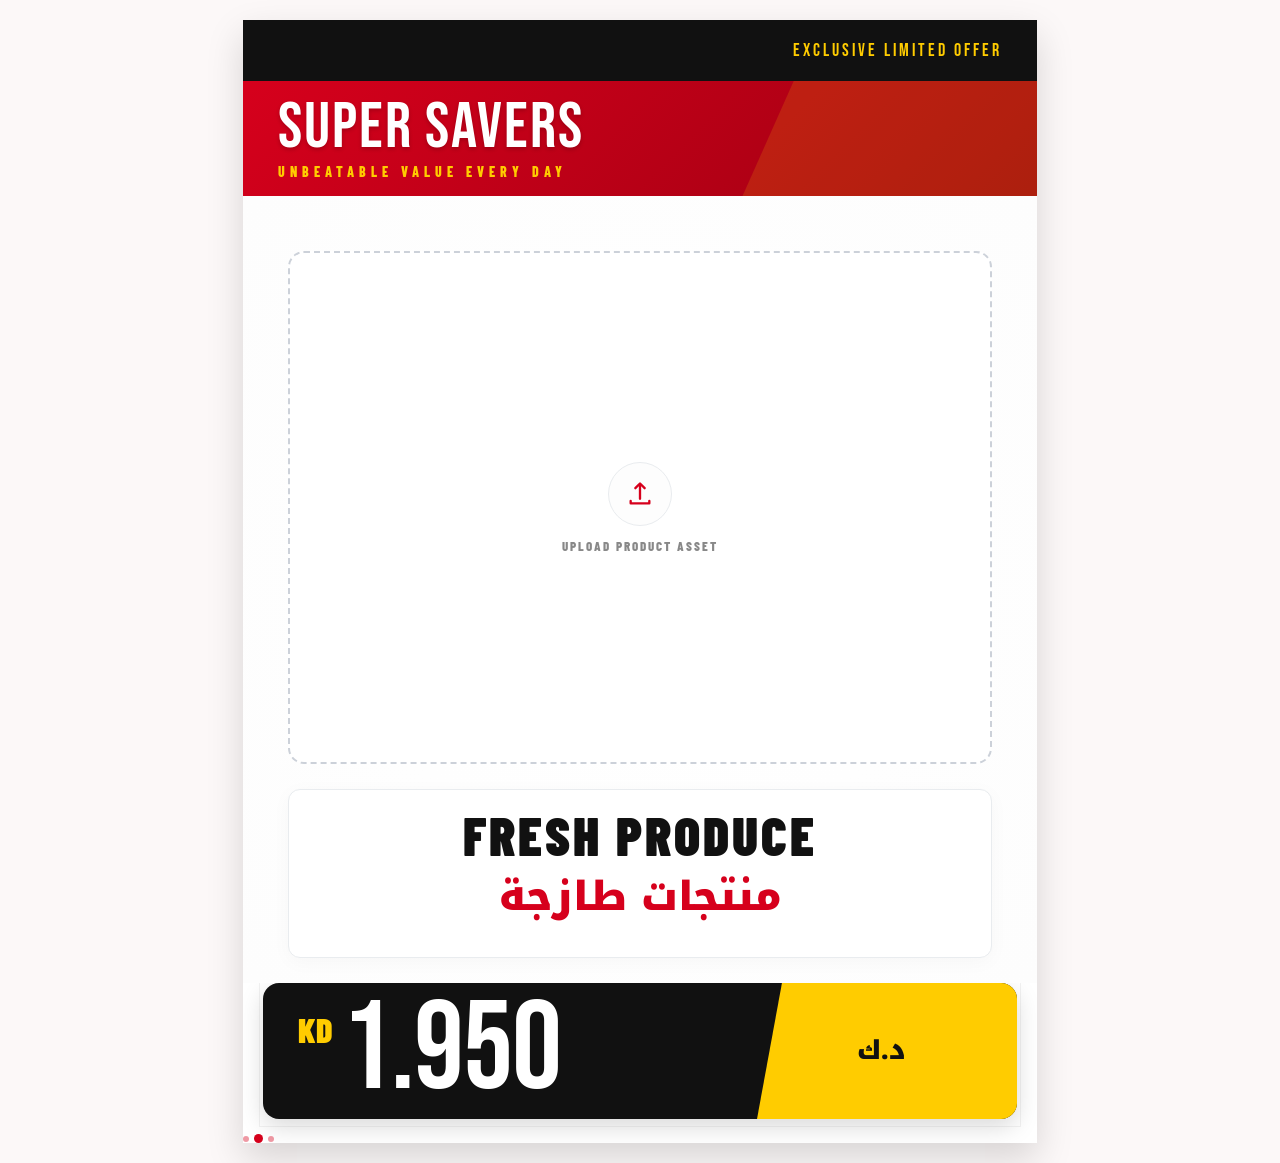
==== index.html @ 30c0bb9d "Add files via upload" ====
<!DOCTYPE html>
<html lang="en">
<head>
<meta charset="UTF-8">
<meta name="viewport" content="width=device-width, initial-scale=1.0">
<title>Poster 1 – Single Price | Mango Poster Premium</title>
<link rel="preconnect" href="https://fonts.googleapis.com">
<link href="https://fonts.googleapis.com/css2?family=Bebas+Neue&family=Barlow+Condensed:wght@400;700;800;900&family=Noto+Kufi+Arabic:wght@400;700;900&display=swap" rel="stylesheet">
<link rel="stylesheet" href="css/base.css">
<style>
/* ── Design Token Architecture ── */
:root {
    --red: #d6001c;
    --red-dark: #9e0011;
    --yellow: #ffcc00;
    --black: #111111;
    --gray-bg: #fdfdfd;
    --gray-border: #e9ecef;
}

* {
    margin: 0;
    padding: 0;
    box-sizing: border-box;
}

body {
    font-family: 'Barlow Condensed', sans-serif;
    background: #fcf8f8;
    display: flex;
    justify-content: center;
    align-items: flex-start;
    padding: 20px;
}

/* ── Premium Canvas Layout (A4 Ratio) ── */
.a4-page {
    width: 794px;
    height: 1123px;
    background: #ffffff;
    position: relative;
    overflow: hidden;
    display: flex;
    flex-direction: column;
    box-shadow: 0 15px 35px rgba(0,0,0,0.15);
}

/* Background Structural Frames */
.bg-frame-layer {
    position: absolute;
    inset: 16px;
    border: 1px solid rgba(0, 0, 0, 0.05);
    pointer-events: none;
    z-index: 1;
}

/* ── Header Band ── */
.header-band {
    background: var(--black);
    width: 100%;
    display: flex;
    align-items: center;
    justify-content: space-between;
    padding: 20px 35px;
    flex-shrink: 0;
    position: relative;
    z-index: 10;
}

.logo-wrap {
    display: flex;
    align-items: center;
}

.logo-img {
    height: 42px;
    width: auto;
    filter: drop-shadow(0 2px 4px rgba(0,0,0,0.15));
}

.brand-tag {
    font-family: 'Bebas Neue', sans-serif;
    font-size: 18px;
    color: var(--yellow);
    letter-spacing: 3px;
    white-space: nowrap;
}

/* ── Hero Promotion Segment ── */
.hero-section {
    background: linear-gradient(135deg, var(--red) 0%, var(--red-dark) 100%);
    width: 100%;
    flex-shrink: 0;
    position: relative;
    display: flex;
    flex-direction: column;
    justify-content: center;
    padding: 0 35px;
    height: 115px;
    overflow: hidden;
    z-index: 5;
    box-shadow: 0 4px 15px rgba(0,0,0,0.1);
}

.hero-section::before {
    content: '';
    position: absolute;
    right: -50px;
    top: -20px;
    width: 320px;
    height: 160px;
    background: var(--yellow);
    transform: skewX(-24deg);
    opacity: 0.15;
}

.hero-title {
    font-family: 'Bebas Neue', sans-serif;
    font-size: 65px;
    color: #ffffff;
    letter-spacing: 2px;
    line-height: 0.95;
    outline: none;
    text-shadow: 0 2px 4px rgba(0,0,0,0.2);
}

.hero-subtitle {
    font-size: 14px;
    font-weight: 800;
    letter-spacing: 5px;
    color: var(--yellow);
    text-transform: uppercase;
    outline: none;
    margin-top: 4px;
}

/* ── Main Dynamic Display Content ── */
.main-content {
    flex: 1;
    display: flex;
    flex-direction: column;
    align-items: center;
    justify-content: space-between;
    padding: 30px 45px 25px;
    min-height: 0;
    z-index: 5;
    background: radial-gradient(circle at center, #ffffff 0%, var(--gray-bg) 100%);
}

/* Product Identity Block */
.product-names {
    width: 100%;
    text-align: center;
    flex-shrink: 0;
    position: relative;
    padding: 15px 20px;
    background: #ffffff;
    border-radius: 12px;
    box-shadow: 0 4px 20px rgba(0,0,0,0.03);
    border: 1px solid var(--gray-border);
}

/* Typography Controls Overlays */
.font-size-control {
    display: none;
    align-items: center;
    gap: 8px;
    position: absolute;
    right: 15px;
    top: 50%;
    transform: translateY(-50%);
    background: rgba(255, 255, 255, 0.98);
    border: 1px solid #ccc;
    border-radius: 8px;
    padding: 8px;
    z-index: 20;
    box-shadow: 0 4px 15px rgba(0,0,0,0.15);
    flex-direction: column;
}

.product-names:hover .font-size-control {
    display: flex;
}

.fsc-row {
    display: flex;
    align-items: center;
    gap: 6px;
}

.fsc-label {
    font-size: 10px;
    font-weight: 800;
    color: #777;
    width: 20px;
}

.fsc-btn {
    width: 24px;
    height: 24px;
    border: 1px solid #bbb;
    background: #fff;
    border-radius: 4px;
    cursor: pointer;
    font-size: 14px;
    font-weight: 700;
    display: flex;
    align-items: center;
    justify-content: center;
}

.fsc-btn:hover {
    background: var(--red);
    color: #fff;
    border-color: var(--red);
}

.fsc-val {
    font-size: 11px;
    font-weight: 700;
    color: #444;
    min-width: 32px;
    text-align: center;
}

.translate-status {
    font-size: 11px;
    color: #888;
    margin-top: 6px;
    min-height: 15px;
    letter-spacing: 1px;
}

.product-en {
    font-size: 54px;
    font-weight: 900;
    color: var(--black);
    text-transform: uppercase;
    letter-spacing: 3px;
    outline: none;
    line-height: 1.1;
}

.product-ar {
    font-family: 'Noto Kufi Arabic', sans-serif;
    font-size: 40px;
    font-weight: 900;
    color: var(--red);
    direction: rtl;
    line-height: 1.2;
    outline: none;
    margin-top: 8px;
}

/* Image Graphic Presentation Frame */
.image-zone {
    width: 100%;
    flex: 1;
    min-height: 0;
    position: relative;
    display: flex;
    align-items: center;
    justify-content: center;
    margin: 25px 0;
}

.image-inner {
    width: 100%;
    height: 100%;
    position: relative;
    display: flex;
    align-items: center;
    justify-content: center;
    background: #ffffff;
    border: 2px dashed #ccd1d9;
    border-radius: 16px;
    overflow: hidden;
    min-width: 150px;
    min-height: 120px;
    transition: border-color 0.2s ease;
}

.image-inner:hover {
    border-color: var(--red);
}

/* Image Manipulation Interfaces */
.img-size-controls {
    display: none;
    position: absolute;
    top: 15px;
    right: 15px;
    z-index: 20;
    background: rgba(255, 255, 255, 0.96);
    border: 1px solid #ddd;
    border-radius: 8px;
    padding: 8px;
    box-shadow: 0 4px 15px rgba(0,0,0,0.1);
    flex-direction: column;
    gap: 6px;
    align-items: center;
}

.img-size-controls.visible {
    display: flex;
}

.img-size-label {
    font-size: 10px;
    font-weight: 800;
    color: #666;
    letter-spacing: 1px;
}

.img-size-row {
    display: flex;
    align-items: center;
    gap: 6px;
}

.img-size-btn {
    width: 24px;
    height: 24px;
    border: 1px solid #ccc;
    background: #fff;
    border-radius: 4px;
    cursor: pointer;
    font-size: 14px;
    font-weight: 700;
    display: flex;
    align-items: center;
    justify-content: center;
}

.img-size-btn:hover {
    background: var(--black);
    color: #fff;
    border-color: var(--black);
}

.img-size-val {
    font-size: 11px;
    font-weight: 700;
    min-width: 36px;
    text-align: center;
}

.img-resize-handle {
    position: absolute;
    bottom: 0;
    right: 0;
    width: 28px;
    height: 28px;
    cursor: se-resize;
    z-index: 20;
    display: none;
}

.img-resize-handle::after {
    content: '';
    position: absolute;
    bottom: 6px;
    right: 6px;
    width: 12px;
    height: 12px;
    border-right: 3px solid var(--black);
    border-bottom: 3px solid var(--black);
}

/* Asset Upload Layout */
.upload-zone {
    display: flex;
    flex-direction: column;
    align-items: center;
    gap: 12px;
    cursor: pointer;
    padding: 40px;
}

.upload-icon {
    width: 64px;
    height: 64px;
    border-radius: 50%;
    background: var(--gray-bg);
    border: 1px solid var(--gray-border);
    display: flex;
    align-items: center;
    justify-content: center;
    transition: transform 0.2s ease;
}

.upload-zone:hover .upload-icon {
    transform: scale(1.05);
    background: #fff0f1;
    border-color: #ffccd0;
}

.upload-icon svg {
    width: 28px;
    height: 28px;
    fill: var(--red);
}

.upload-btn-lbl {
    font-size: 13px;
    font-weight: 800;
    letter-spacing: 2px;
    color: #888;
    text-transform: uppercase;
}

#file-input { display: none; }
#product-preview {
    max-width: 100%;
    max-height: 100%;
    width: 100%;
    height: 100%;
    object-fit: contain;
    display: none;
    cursor: pointer;
}

/* ── Retail Pricing Architecture ── */
.price-section {
    width: 100%;
    flex-shrink: 0;
    position: relative;
    padding: 0 20px;
    margin-bottom: 15px;
}

.price-band {
    background: var(--black);
    width: 100%;
    border-radius: 16px;
    display: flex;
    align-items: stretch;
    overflow: hidden;
    box-shadow: 0 8px 25px rgba(0,0,0,0.15);
}

.price-left {
    flex: 1;
    display: flex;
    align-items: center;
    justify-content: flex-start;
    padding: 15px 35px;
}

.price-right {
    background: var(--yellow);
    padding: 15px 40px;
    display: flex;
    align-items: center;
    justify-content: center;
    clip-path: polygon(25px 0, 100% 0, 100% 100%, 0 100%);
    flex-shrink: 0;
    min-width: 260px;
}

.price-en-wrap {
    display: flex;
    align-items: flex-start;
    gap: 10px;
}

.currency-en {
    font-size: 34px;
    font-weight: 900;
    color: var(--yellow);
    line-height: 1.2;
    margin-top: 12px;
    outline: none;
}

.price-main-en {
    font-family: 'Bebas Neue', sans-serif;
    font-size: 125px;
    color: #ffffff;
    line-height: 0.85;
    letter-spacing: -1px;
    outline: none;
}

.price-ar-wrap {
    display: flex;
    align-items: center;
    gap: 12px;
    direction: rtl;
}

.price-main-ar {
    font-family: 'Bebas Neue', sans-serif;
    font-size: 68px;
    color: var(--black);
    line-height: 1;
    outline: none;
}

.currency-ar {
    font-family: 'Noto Kufi Arabic', sans-serif;
    font-size: 26px;
    font-weight: 900;
    color: var(--black);
    outline: none;
}

/* ── Footer Metadata ── */
.footer-stripe {
    width: 100%;
    background: #ffffff;
    border-top: 1px solid var(--gray-border);
    display: flex;
    align-items: center;
    justify-content: space-between;
    padding: 15px 35px;
    flex-shrink: 0;
    z-index: 10;
}

.footer-text {
    font-size: 12px;
    font-weight: 800;
    letter-spacing: 2px;
    text-transform: uppercase;
    color: #666;
}

.footer-dots {
    display: flex;
    gap: 5px;
    align-items: center;
}

.footer-dots span {
    display: block;
    border-radius: 50%;
    background: var(--red);
}

.footer-dots span:nth-child(1) { width: 6px; height: 6px; opacity: 0.4; }
.footer-dots span:nth-child(2) { width: 9px; height: 9px; opacity: 1; }
.footer-dots span:nth-child(3) { width: 6px; height: 6px; opacity: 0.4; }

/* ── Print Media Optimization ── */
@page { size: A4; margin: 0; }
@media print {
    html, body {
        width: 210mm;
        height: 297mm;
        margin: 0 !important;
        padding: 0 !important;
        background: #fff !important;
    }
    body { display: block; min-height: auto; }
    .a4-page {
        width: 210mm !important;
        height: 297mm !important;
        margin: 0 !important;
        box-shadow: none !important;
        overflow: hidden;
    }
    .font-size-control, .img-size-controls, .img-resize-handle,
    .translate-status, .upload-zone { display: none !important; }
    [contenteditable]:focus { outline: none !important; }
}
</style>
</head>
<body>

<div class="a4-page" id="a4">
    <div class="bg-frame-layer"></div>

    <div class="header-band">
        <div class="logo-wrap">
            <img src="assets/logo.png" alt="Logo" class="logo-img" onerror="this.style.display='none'">
        </div>
        <span class="brand-tag">EXCLUSIVE LIMITED OFFER</span>
    </div>

    <div class="hero-section">
        <div class="hero-title" contenteditable="true" spellcheck="false">SUPER SAVERS</div>
        <div class="hero-subtitle" contenteditable="true" spellcheck="false">UNBEATABLE VALUE EVERY DAY</div>
    </div>

    <div class="main-content">
        

        <div class="image-zone">
            <div class="image-inner" id="image-inner">
                <div class="img-size-controls" id="img-size-controls">
                    <div class="img-size-label">IMAGE SCALE</div>
                    <div class="img-size-row">
                        <button class="img-size-btn" id="img-minus">−</button>
                        <span class="img-size-val" id="img-size-val">100%</span>
                        <button class="img-size-btn" id="img-plus">+</button>
                    </div>
                </div>
                <label class="upload-zone" for="file-input" id="upload-label">
                    <div class="upload-icon">
                        <svg viewBox="0 0 24 24"><path d="M12 2a1 1 0 0 1 .707.293l4 4a1 1 0 0 1-1.414 1.414L13 5.414V16a1 1 0 0 1-2 0V5.414L8.707 7.707A1 1 0 0 1 7.293 6.293l4-4A1 1 0 0 1 12 2zM4 17a1 1 0 0 1 1 1v1h14v-1a1 1 0 0 1 2 0v2a1 1 0 0 1-1 1H4a1 1 0 0 1-1-1v-2a1 1 0 0 1 1-1z"/></svg>
                    </div>
                    <span class="upload-btn-lbl">Upload Product Asset</span>
                </label>
                <input type="file" id="file-input" accept="image/*">
                <img id="product-preview" src="#" alt="Preview">
                <div class="img-resize-handle" id="img-resize-handle"></div>
            </div>
        </div>
<div class="product-names" id="product-names">
            <div class="font-size-control" id="fsc-panel">
                <div class="fsc-row">
                    <span class="fsc-label">EN</span>
                    <button class="fsc-btn" id="en-minus">−</button>
                    <span class="fsc-val" id="en-size-val">54px</span>
                    <button class="fsc-btn" id="en-plus">+</button>
                </div>
                <div class="fsc-row" style="margin-top: 5px;">
                    <span class="fsc-label">AR</span>
                    <button class="fsc-btn" id="ar-minus">−</button>
                    <span class="fsc-val" id="ar-size-val">40px</span>
                    <button class="fsc-btn" id="ar-plus">+</button>
                </div>
            </div>
            <div class="product-en" id="product-en" contenteditable="true" spellcheck="false">FRESH PRODUCE</div>
            <div class="product-ar" id="product-ar" contenteditable="true" spellcheck="false">منتجات طازجة</div>
            <div class="translate-status" id="translate-status"></div>
        </div>
    </div>

    <div class="price-section">
        <div class="price-band">
            <div class="price-left">
                <div class="price-en-wrap">
                    <div class="currency-en" contenteditable="true" spellcheck="false">KD</div>
                    <div class="price-main-en" id="en-price" contenteditable="true" spellcheck="false">1.950</div>
                </div>
            </div>
            <div class="price-right">
                <div class="price-ar-wrap">
                    <div class="price-main-ar" id="ar-price"></div>
                    <div class="currency-ar" contenteditable="true" spellcheck="false">د.ك</div>
                </div>
            </div>
        </div>
    </div>

    <div class="footer-strip">
        <span class="footer-text"></span>
        <div class="footer-dots"><span></span><span></span><span></span></div>
        <span class="footer-text"></span>
    </div>
</div>

<script src="js/shared.js"></script>
<script src="js/navbar.js"></script>
<script>
// Price synchronization logic link
bindPriceSync('en-price', 'ar-price');

// Client translation automated process script
bindAutoTranslate('product-en', 'product-ar', 'translate-status');

// Restrict multiple break lines within localized blocks
blockEnter('.product-en,.product-ar');

// Functional Display Sizing Engine
let enFs = 54, arFs = 40;
const productEn  = document.getElementById('product-en');
const productAr  = document.getElementById('product-ar');
const enSzVal    = document.getElementById('en-size-val');
const arSzVal    = document.getElementById('ar-size-val');

function setEnSize(s) { enFs = Math.max(10, Math.min(120, s)); productEn.style.fontSize = enFs + 'px'; enSzVal.textContent = enFs + 'px'; }
function setArSize(s) { arFs = Math.max(10, Math.min(160, s)); productAr.style.fontSize = arFs + 'px'; arSzVal.textContent = arFs + 'px'; }

document.getElementById('en-plus') .onclick = () => setEnSize(enFs + 2);
document.getElementById('en-minus').onclick = () => setEnSize(enFs - 2);
document.getElementById('ar-plus') .onclick = () => setArSize(arFs + 2);
document.getElementById('ar-minus').onclick = () => setArSize(arFs - 2);

// Native image upload pipeline
const fileInput   = document.getElementById('file-input');
const preview     = document.getElementById('product-preview');
const uploadLabel = document.getElementById('upload-label');
const imageInner  = document.getElementById('image-inner');
const imgSizeCtrl = document.getElementById('img-size-controls');
const imgSizeVal  = document.getElementById('img-size-val');
const imgResizeHdl= document.getElementById('img-resize-handle');
let imgScale = 100;

function setImgScale(s) {
  imgScale = Math.max(20, Math.min(200, s));
  preview.style.width  = imgScale + '%';
  preview.style.height = imgScale + '%';
  imgSizeVal.textContent = imgScale + '%';
}

fileInput.addEventListener('change', function () {
  const file = this.files[0]; if (!file) return;
  const reader = new FileReader();
  reader.onload = e => {
    preview.src = e.target.result;
    preview.style.display  = 'block';
    uploadLabel.style.display = 'none';
    imgSizeCtrl.classList.add('visible');
    imgResizeHdl.style.display = 'block';
    setImgScale(100);
  };
  reader.readAsDataURL(file);
});

preview.addEventListener('click', () => fileInput.click());
document.getElementById('img-plus') .onclick = () => setImgScale(imgScale + 10);
document.getElementById('img-minus').onclick = () => setImgScale(imgScale - 10);

// Container Canvas Layout Resizer API logic (Mouse & Touch compatible)
let isResizing = false, rsX, rsY, rsW, rsH;
imgResizeHdl.addEventListener('mousedown', e => {
  e.preventDefault(); e.stopPropagation();
  isResizing = true; rsX = e.clientX; rsY = e.clientY;
  rsW = imageInner.offsetWidth; rsH = imageInner.offsetHeight;
});

document.addEventListener('mousemove', e => {
  if (!isResizing) return;
  imageInner.style.width  = Math.max(150, rsW + e.clientX - rsX) + 'px';
  imageInner.style.height = Math.max(120, rsH + e.clientY - rsY) + 'px';
});

document.addEventListener('mouseup', () => { isResizing = false; });

imgResizeHdl.addEventListener('touchstart', e => {
  e.preventDefault(); isResizing = true;
  rsX = e.touches[0].clientX; rsY = e.touches[0].clientY;
  rsW = imageInner.offsetWidth; rsH = imageInner.offsetHeight;
}, { passive: false });

document.addEventListener('touchmove', e => {
  if (!isResizing) return;
  imageInner.style.width  = Math.max(150, rsW + e.touches[0].clientX - rsX) + 'px';
  imageInner.style.height = Math.max(120, rsH + e.touches[0].clientY - rsY) + 'px';
});

document.addEventListener('touchend', () => { isResizing = false; });
</script>
</body>
</html>
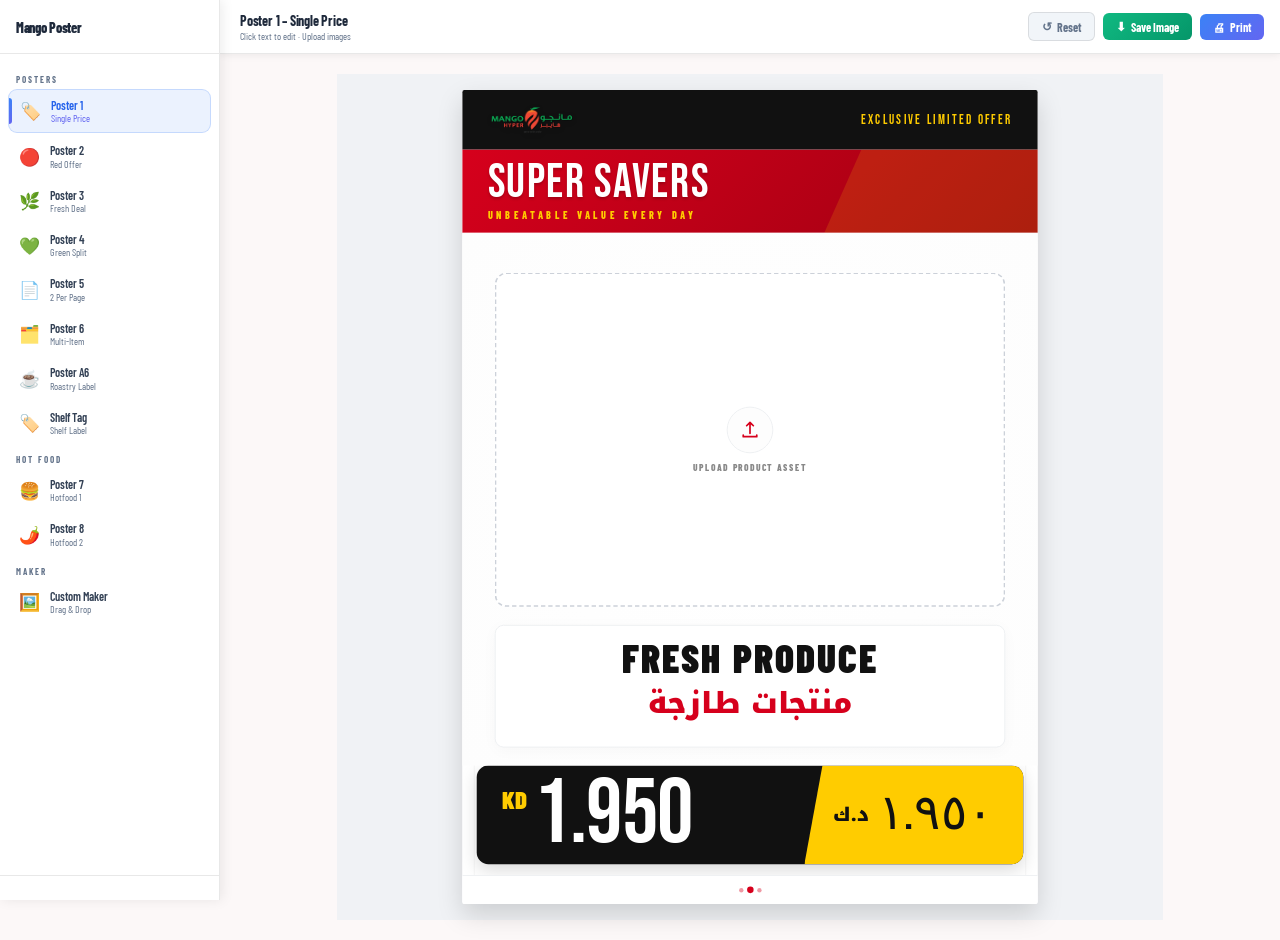
==== commit 068eb7f8: "Add files via upload" ====
--- a/index.html
+++ b/index.html
@@ -6,6 +6,8 @@
 <title>Poster 1 – Single Price | Mango Poster Premium</title>
 <link rel="preconnect" href="https://fonts.googleapis.com">
 <link href="https://fonts.googleapis.com/css2?family=Bebas+Neue&family=Barlow+Condensed:wght@400;700;800;900&family=Noto+Kufi+Arabic:wght@400;700;900&display=swap" rel="stylesheet">
+<link rel="manifest" href="manifest.json">
+<meta name="theme-color" content="#111111">
 <link rel="stylesheet" href="css/base.css">
 <style>
 /* ── Design Token Architecture ── */
@@ -607,7 +609,7 @@
                 <div class="img-resize-handle" id="img-resize-handle"></div>
             </div>
         </div>
-<div class="product-names" id="product-names">
+        <div class="product-names" id="product-names">
             <div class="font-size-control" id="fsc-panel">
                 <div class="fsc-row">
                     <span class="fsc-label">EN</span>
@@ -645,7 +647,7 @@
         </div>
     </div>
 
-    <div class="footer-strip">
+    <div class="footer-stripe">
         <span class="footer-text"></span>
         <div class="footer-dots"><span></span><span></span><span></span></div>
         <span class="footer-text"></span>
@@ -743,6 +745,13 @@
 });
 
 document.addEventListener('touchend', () => { isResizing = false; });
+
+// Register service worker for PWA
+if ('serviceWorker' in navigator) {
+  window.addEventListener('load', () => {
+    navigator.serviceWorker.register('./sw.js').catch(() => {});
+  });
+}
 </script>
 </body>
 </html>
--- a/css/base.css
+++ b/css/base.css
@@ -0,0 +1,224 @@
+/* base.css — Mango Poster Design System v2 (Light Theme)
+   ─────────────────────────────────────────────────── */
+
+/* ── RESET & BOX MODEL ─────────────────────────────── */
+*,*::before,*::after{box-sizing:border-box;-webkit-print-color-adjust:exact;print-color-adjust:exact}
+
+/* ── DESIGN TOKENS ──────────────────────────────────── */
+:root{
+  /* Brand palette */
+  --c-red:#e61e25;    --c-teal:#047996;  --c-green:#008a3a;
+  --c-yellow:#ffcc00; --c-dark:#1a1a1a;  --c-navy:#1d3557;
+  --c-pink:#990342;   --c-white:#ffffff; --c-gray:#f2f2f2;
+
+  /* UI shell — light */
+  --ui-bg:#f0f2f5;
+  --ui-surface:#ffffff;
+  --ui-border:rgba(0,0,0,.09);
+  --ui-text:#1e293b;
+  --ui-muted:#64748b;
+  --ui-hover:rgba(59,130,246,.07);
+
+  /* Sidebar / topbar dims */
+  --sidebar-w:220px; --topbar-h:54px;
+
+  /* Spacing scale */
+  --sp-1:4px;  --sp-2:8px;  --sp-3:12px; --sp-4:16px;
+  --sp-5:20px; --sp-6:24px; --sp-8:32px;
+
+  /* Radius */
+  --r-sm:6px; --r-md:9px; --r-lg:12px;
+
+  /* Shadows */
+  --shadow-page:0 8px 32px rgba(0,0,0,.13);
+  --shadow-btn:0 2px 8px rgba(0,0,0,.10);
+}
+
+/* ── BASE BODY ──────────────────────────────────────── */
+body{margin:0;padding:0;font-family:'Segoe UI',Roboto,Helvetica,Arial,sans-serif;
+  background:var(--ui-bg);overflow-x:hidden;color:var(--ui-text)}
+
+/* ── PAGE CANVAS (A4 / A6 / poster variants) ────────── */
+.a4-page,.page-container,.poster,.template,.poster-canvas{
+  width:210mm;height:297mm;background:#fff;position:relative;
+  overflow:hidden;flex-shrink:0;display:flex;flex-direction:column;
+  box-shadow:var(--shadow-page);margin:0 auto;border-radius:3px}
+
+/* ── EDITABLE FIELDS ────────────────────────────────── */
+[contenteditable]:focus{outline:2px dashed rgba(59,130,246,.5);border-radius:3px;transition:outline-color .15s;outline-offset:3px}
+
+/* ── UPLOAD BUTTON ──────────────────────────────────── */
+.upload-btn{cursor:pointer;background:rgba(0,0,0,.45);color:#fff;border:none;
+  border-radius:var(--r-md);font-size:12px;font-weight:700;padding:6px 14px;
+  transition:background .15s;display:inline-block;letter-spacing:.5px}
+.upload-btn:hover{background:rgba(0,0,0,.65)}
+
+/* ══════════════════════════════════════════════════════
+   SHELL — SIDEBAR (light)
+══════════════════════════════════════════════════════ */
+#ds{position:fixed;top:0;left:0;width:var(--sidebar-w);height:100vh;
+  background:var(--ui-surface);z-index:2000;display:flex;flex-direction:column;
+  box-shadow:2px 0 12px rgba(0,0,0,.08);border-right:1px solid var(--ui-border);
+  transition:transform .28s cubic-bezier(.4,0,.2,1)}
+#ds.m-open{transform:translateX(0)!important}
+
+.ds-brand{display:flex;align-items:center;gap:var(--sp-3);
+  padding:var(--sp-5) var(--sp-4) var(--sp-4);
+  border-bottom:1px solid var(--ui-border);flex-shrink:0}
+.ds-brand-name{font-size:14px;font-weight:800;color:var(--ui-text);
+  letter-spacing:-.3px;line-height:1.2}
+
+.ds-nav{flex:1;overflow-y:auto;overflow-x:hidden;padding:var(--sp-3) var(--sp-2);
+  scrollbar-width:thin;scrollbar-color:rgba(0,0,0,.1) transparent}
+
+.ds-group-lbl{font-size:9px;font-weight:700;text-transform:uppercase;
+  letter-spacing:2px;color:var(--ui-muted);
+  padding:var(--sp-2) var(--sp-2) var(--sp-1);white-space:nowrap}
+
+.ds-item{display:flex;align-items:center;gap:var(--sp-2);padding:var(--sp-2);
+  border-radius:var(--r-md);text-decoration:none;margin-bottom:2px;
+  position:relative;white-space:nowrap;transition:background .15s,transform .12s}
+
+.ds-item.active{background:rgba(59,130,246,.10);
+  border:1px solid rgba(59,130,246,.22)}
+.ds-item.active::before{content:'';position:absolute;left:0;top:20%;height:60%;
+  width:3px;background:linear-gradient(180deg,#3b82f6,#6366f1);
+  border-radius:0 3px 3px 0}
+
+.ds-ic{font-size:17px;width:26px;height:26px;display:flex;
+  align-items:center;justify-content:center;flex-shrink:0}
+.ds-lbl{font-size:12px;font-weight:600;color:#334155;line-height:1.2}
+.ds-sub{font-size:10px;color:var(--ui-muted)}
+.ds-item.active .ds-lbl{color:#2563eb}
+.ds-item.active .ds-sub{color:#6366f1}
+
+/* ══════════════════════════════════════════════════════
+   SHELL — TOPBAR (light)
+══════════════════════════════════════════════════════ */
+#dt{position:fixed;top:0;left:var(--sidebar-w);right:0;height:var(--topbar-h);
+  background:rgba(255,255,255,.95);backdrop-filter:blur(12px);
+  border-bottom:1px solid var(--ui-border);z-index:1500;
+  display:flex;align-items:center;justify-content:space-between;
+  padding:0 var(--sp-4) 0 var(--sp-5);box-shadow:0 1px 8px rgba(0,0,0,.07)}
+
+#mob-toggle{display:none;background:none;border:none;color:#64748b;
+  font-size:20px;cursor:pointer;padding:var(--sp-1);border-radius:var(--r-sm)}
+#mob-toggle:hover{background:var(--ui-hover);color:#1e293b}
+
+.dt-title{font-size:14px;font-weight:700;color:var(--ui-text);letter-spacing:-.2px}
+.dt-sub{font-size:10px;color:var(--ui-muted);margin-top:1px}
+
+.dt-right{display:flex;align-items:center;gap:var(--sp-2)}
+
+/* Topbar buttons — shared base */
+.db{display:flex;align-items:center;gap:5px;padding:6px 13px;border:none;
+  border-radius:var(--r-sm);font-size:12px;font-weight:700;cursor:pointer;
+  transition:opacity .15s,transform .12s;white-space:nowrap;font-family:inherit}
+.db:hover{opacity:.85;transform:translateY(-1px)}
+.db:active{transform:translateY(1px) scale(.98)}
+
+/* Button variants */
+.db-print{background:linear-gradient(135deg,#3b82f6,#6366f1);color:#fff}
+.db-reset{background:#f1f5f9;color:#64748b;
+  border:1px solid rgba(0,0,0,.10)}
+.db-reset:hover{background:rgba(239,68,68,.08);color:#ef4444;
+  border-color:rgba(239,68,68,.2)}
+.db-png{background:linear-gradient(135deg,#10b981,#059669);color:#fff}
+.db-png:disabled{opacity:.5;cursor:not-allowed;transform:none}
+
+/* ══════════════════════════════════════════════════════
+   SHELL — MAIN AREA & OVERLAY & TOAST
+══════════════════════════════════════════════════════ */
+#dm{margin-left:var(--sidebar-w);margin-top:var(--topbar-h);
+  display:flex;flex-direction:column;align-items:center;
+  padding:var(--sp-4);background:var(--ui-bg);min-height:calc(100vh - var(--topbar-h))}
+
+#dov{display:none;position:fixed;inset:0;background:rgba(0,0,0,.35);z-index:1900}
+#dov.on{display:block}
+
+/* Toast container */
+#dtc{position:fixed;bottom:20px;right:20px;z-index:9999;
+  display:flex;flex-direction:column;gap:var(--sp-2);pointer-events:none}
+.dtoast{display:flex;align-items:center;gap:var(--sp-2);padding:10px 16px;
+  background:#ffffff;border:1px solid var(--ui-border);border-radius:var(--r-lg);
+  color:#1e293b;font-size:12px;font-weight:600;pointer-events:all;
+  box-shadow:0 4px 16px rgba(0,0,0,.12);min-width:180px;
+  animation:tIn .3s cubic-bezier(.34,1.56,.64,1) both}
+.dtoast.out{animation:tOut .25s ease forwards}
+.dtoast.success{border-left:3px solid #10b981}
+.dtoast.info   {border-left:3px solid #3b82f6}
+.dtoast.warning{border-left:3px solid #f59e0b}
+.dtoast.error  {border-left:3px solid #ef4444}
+
+@keyframes tIn {from{opacity:0;transform:translateX(30px)}to{opacity:1;transform:translateX(0)}}
+@keyframes tOut{from{opacity:1}to{opacity:0;transform:translateX(30px)}}
+
+/* ── SIDEBAR FOOTER & INSTALL BUTTON (was missing) ──────── */
+#ds-footer{flex-shrink:0;padding:var(--sp-3) var(--sp-2);border-top:1px solid var(--ui-border)}
+
+.ds-install-btn{display:flex;align-items:center;gap:var(--sp-2);width:100%;
+  padding:var(--sp-2);border:none;background:transparent;border-radius:var(--r-md);
+  cursor:pointer;font-family:inherit;transition:background .15s}
+.ds-install-btn:hover{background:var(--ui-hover)}
+
+/* Install button in topbar (was missing) */
+.db-install{background:linear-gradient(135deg,#f59e0b,#d97706);color:#fff}
+
+/* Sidebar nav item hover (was missing) */
+.ds-item:hover{background:var(--ui-hover)}
+
+/* ── RESPONSIVE ─────────────────────────────────────── */
+@media(max-width:860px){
+  #ds{transform:translateX(-100%)}
+  #dt{left:0!important}
+  #dm{margin-left:0!important}
+  #mob-toggle{display:flex!important}
+}
+@media(max-width:500px){
+  .db .bl{display:none}
+  .dt-sub{display:none}
+  #dm{padding:10px var(--sp-2)}
+}
+
+/* ── PRINT ──────────────────────────────────────────── */
+@page{size:A4 portrait;margin:0}
+@media print{
+  body{background:#fff!important;padding:0!important;margin:0!important}
+  #ds,#dt,#dov,#dtc,#mob-toggle,.upload-btn,.controls,.remove-btn,.remove-hint{display:none!important}
+  #dm{margin:0!important;padding:0!important;background:#fff!important}
+  .a4-page,.page-container,.poster,.template,.poster-canvas{
+    transform:none!important;margin:0!important;box-shadow:none!important;
+    border-radius:0!important;page-break-inside:avoid}
+}
+
+/* ══════════════════════════════════════════════════════
+   ENHANCEMENTS — Dark Mode, Transitions, UX Polish
+══════════════════════════════════════════════════════ */
+
+/* ── Dark mode shell (system preference) ────────────── */
+@media (prefers-color-scheme: dark) {
+  :root {
+    --ui-bg: #0f172a;
+    --ui-surface: #1e293b;
+    --ui-border: rgba(255,255,255,.08);
+    --ui-text: #f1f5f9;
+    --ui-muted: #94a3b8;
+    --ui-hover: rgba(99,102,241,.12);
+  }
+  #ds  { background: var(--ui-surface); }
+  #dt  { background: rgba(30,41,59,.95); }
+  #dm  { background: var(--ui-bg); }
+  .ds-lbl { color: #cbd5e1; }
+  .db-reset { background: #334155; color: #94a3b8; border-color: rgba(255,255,255,.1); }
+}
+
+/* ── Smooth sidebar transition uses cubic-bezier (merged into #ds above) ── */
+
+/* ── Editable field focus transition merged into base rule above ── */
+
+/* ── Active nav item indicator animation ────────────── */
+.ds-item.active::before {
+  transition:height .2s ease;
+}
+
+/* ── Button press feedback merged into base .db:active rule above ── */
